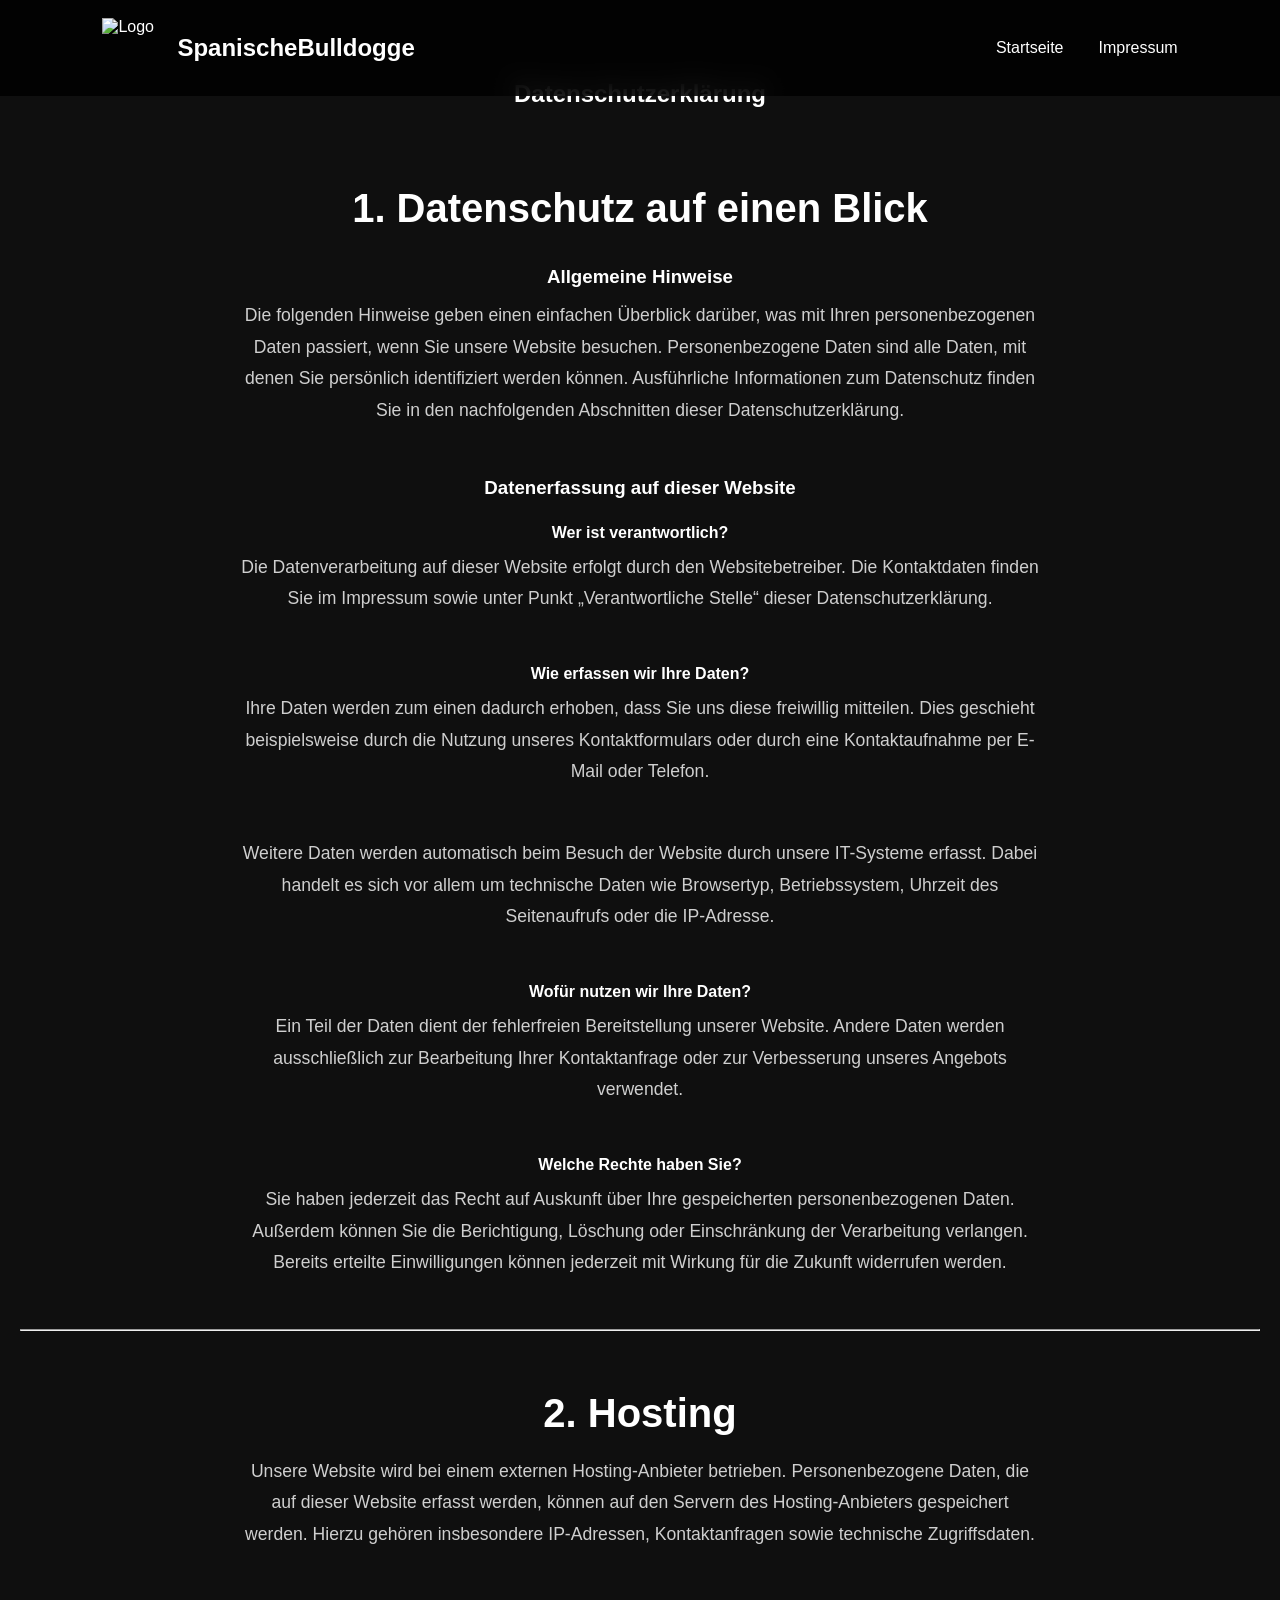
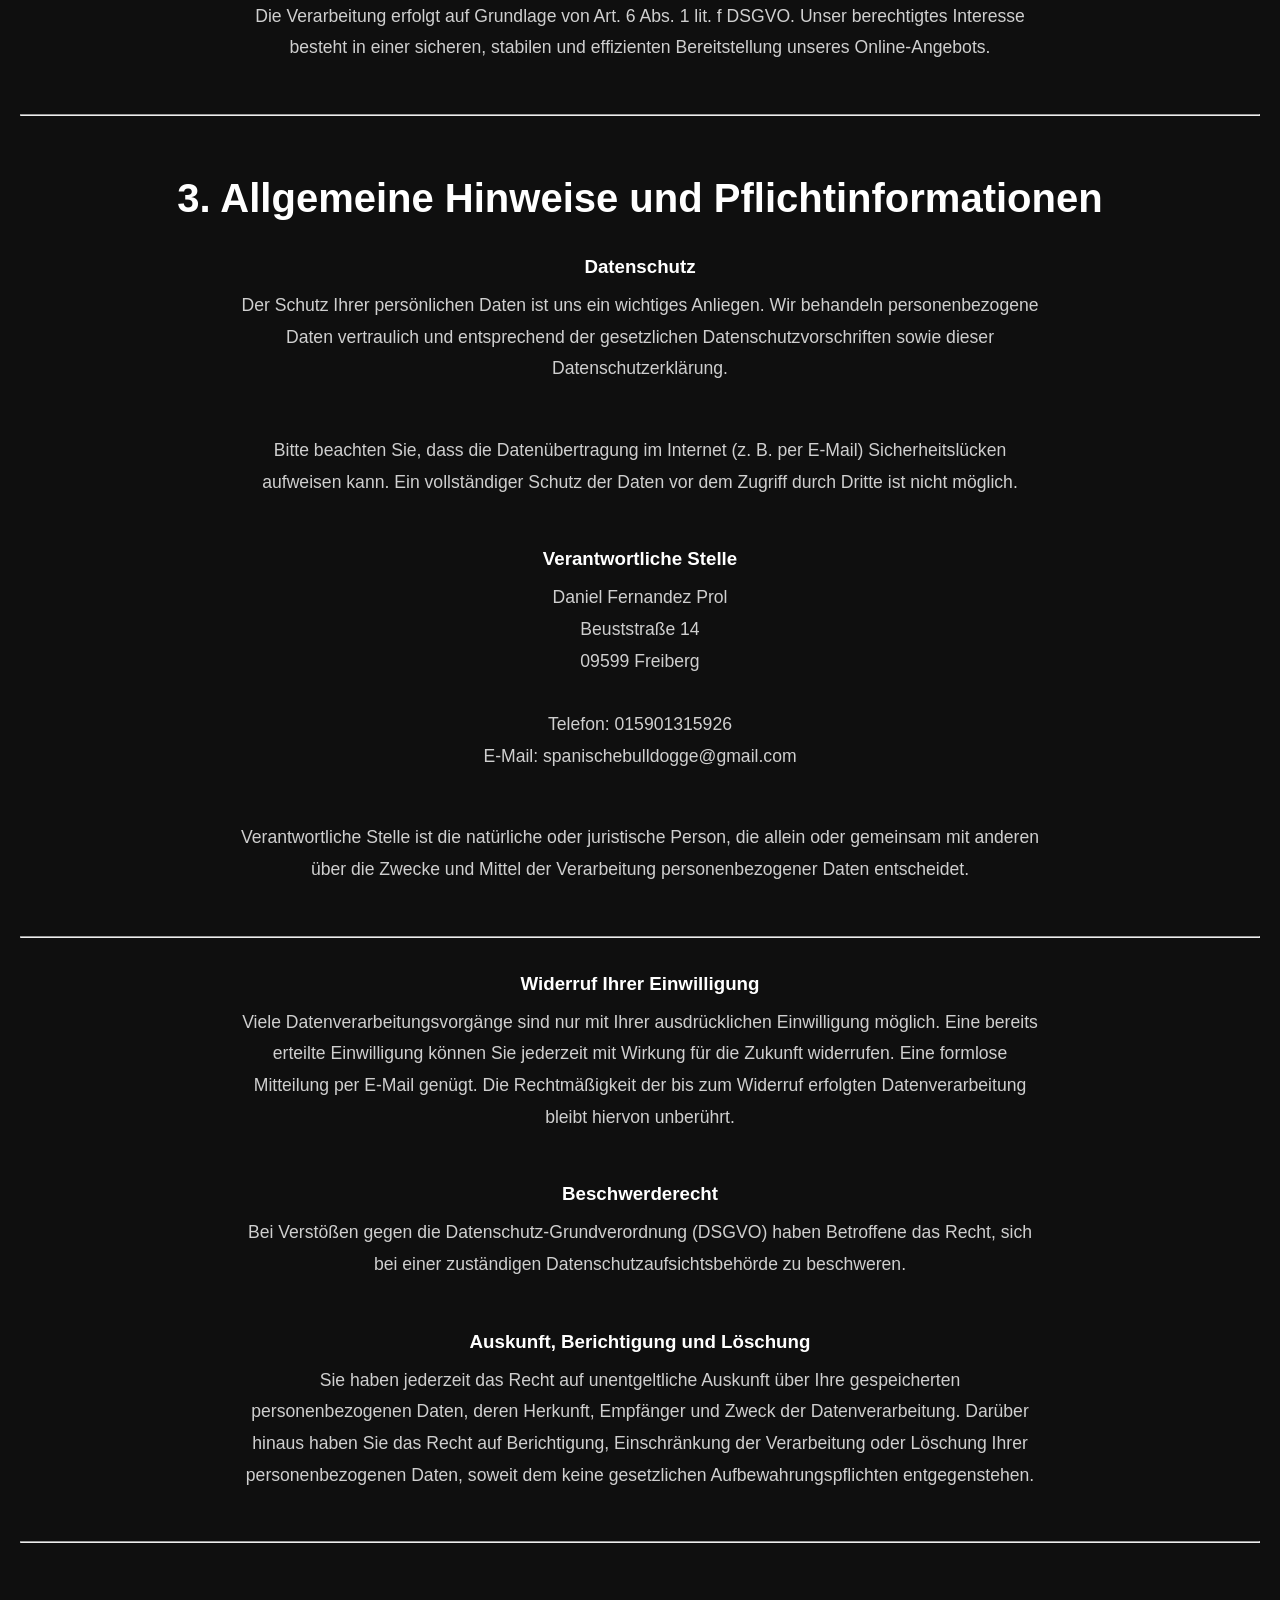
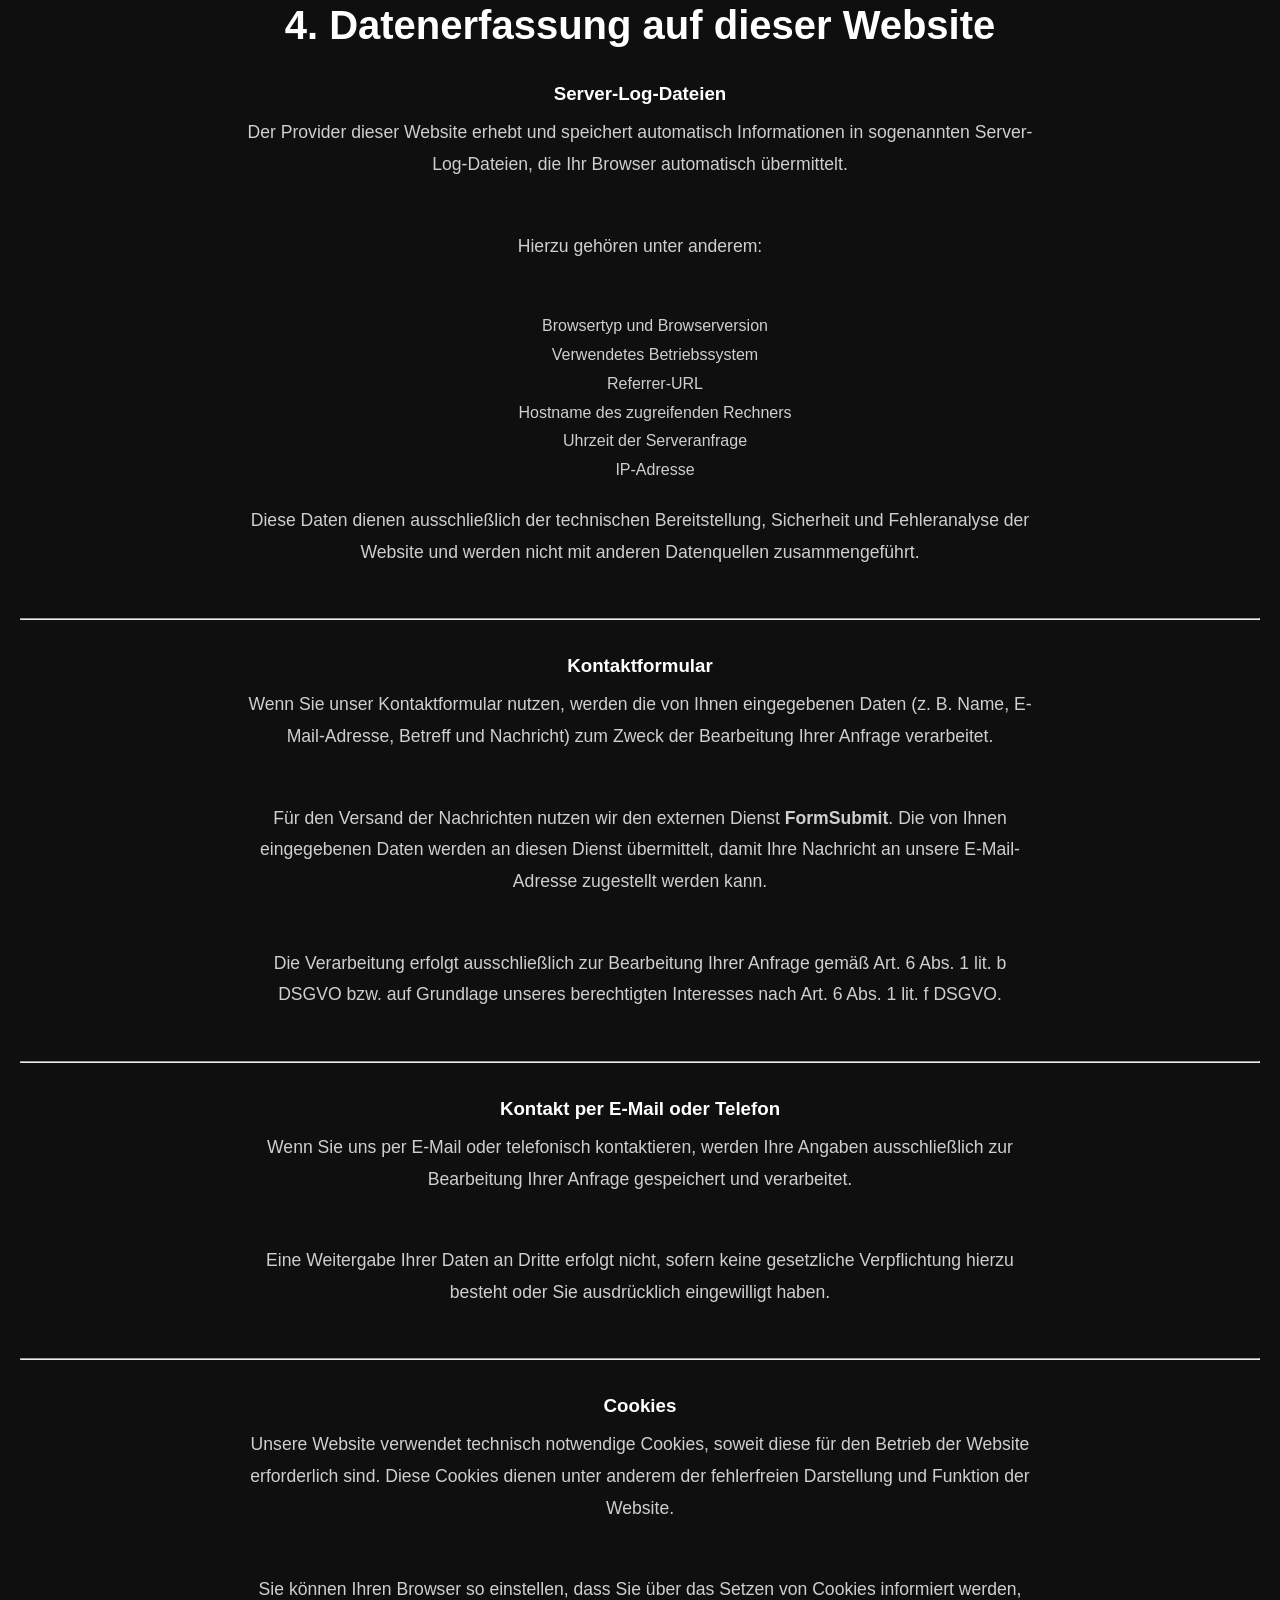
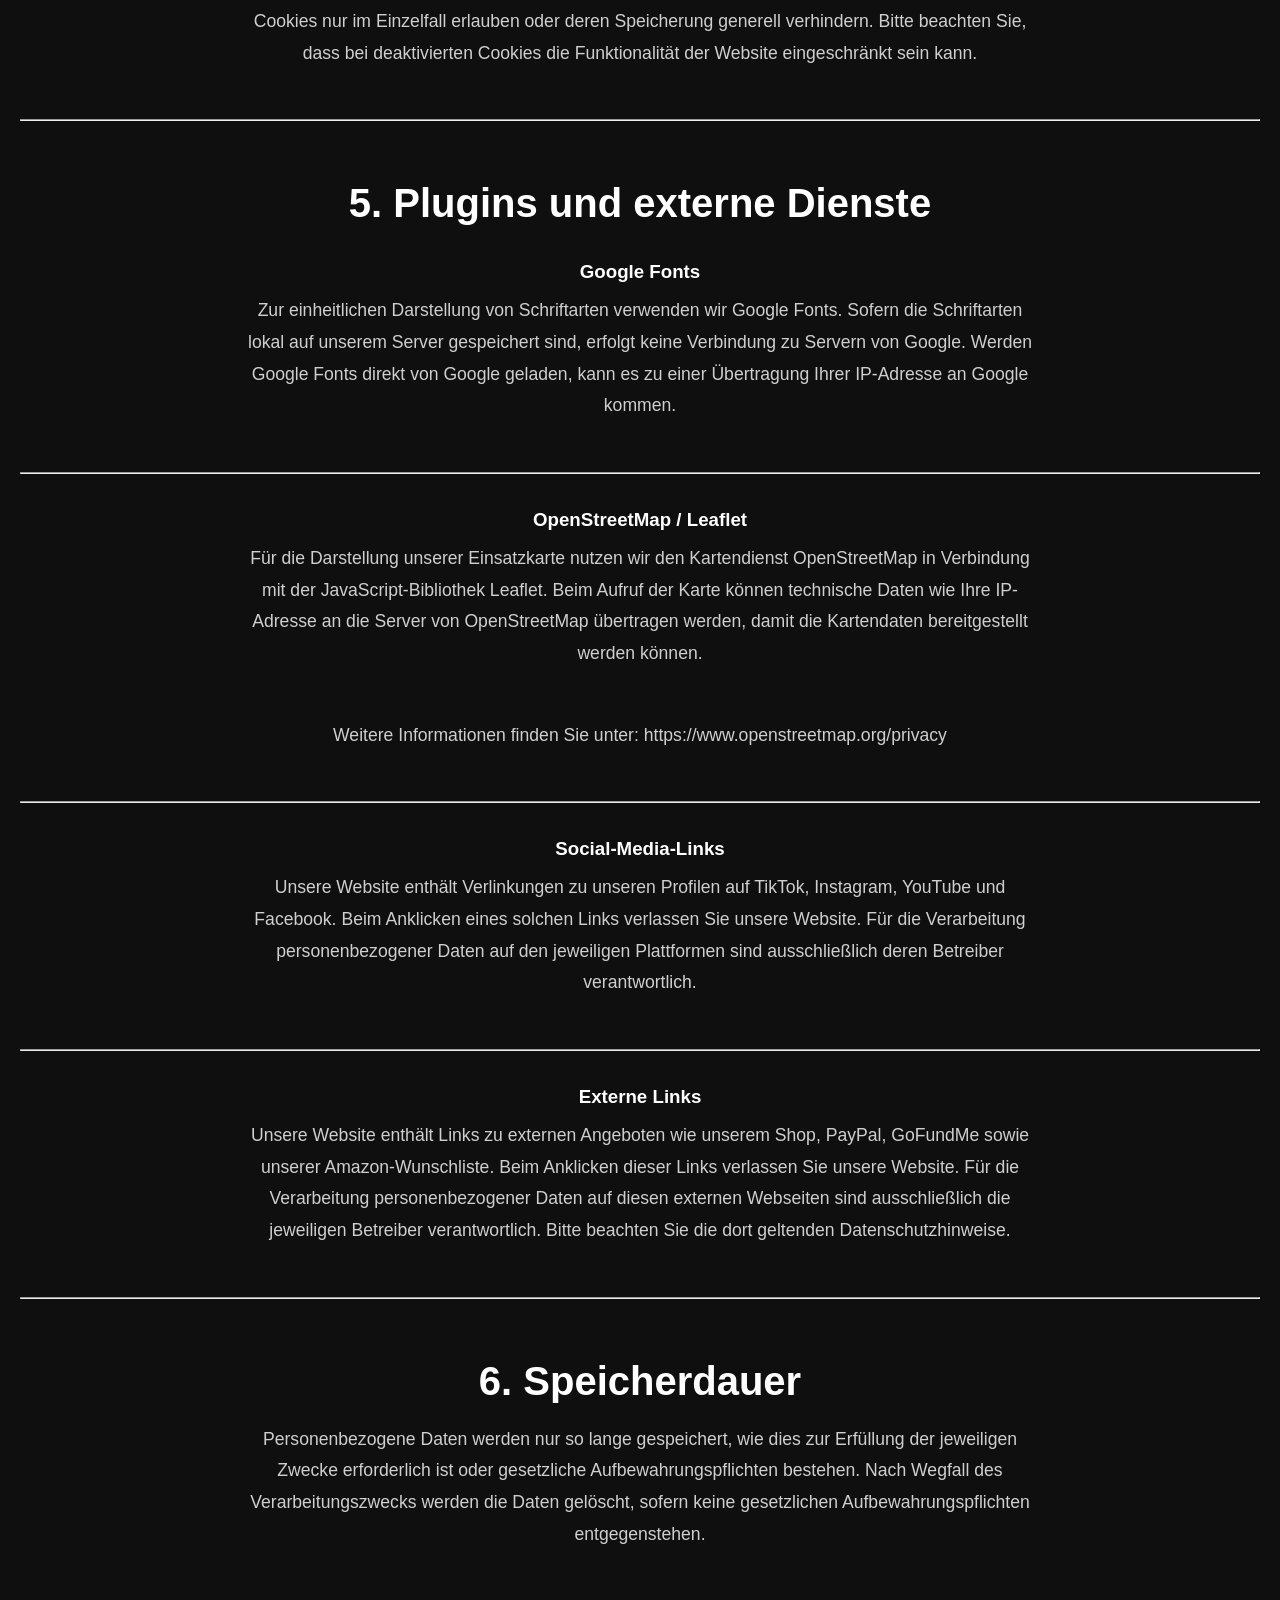
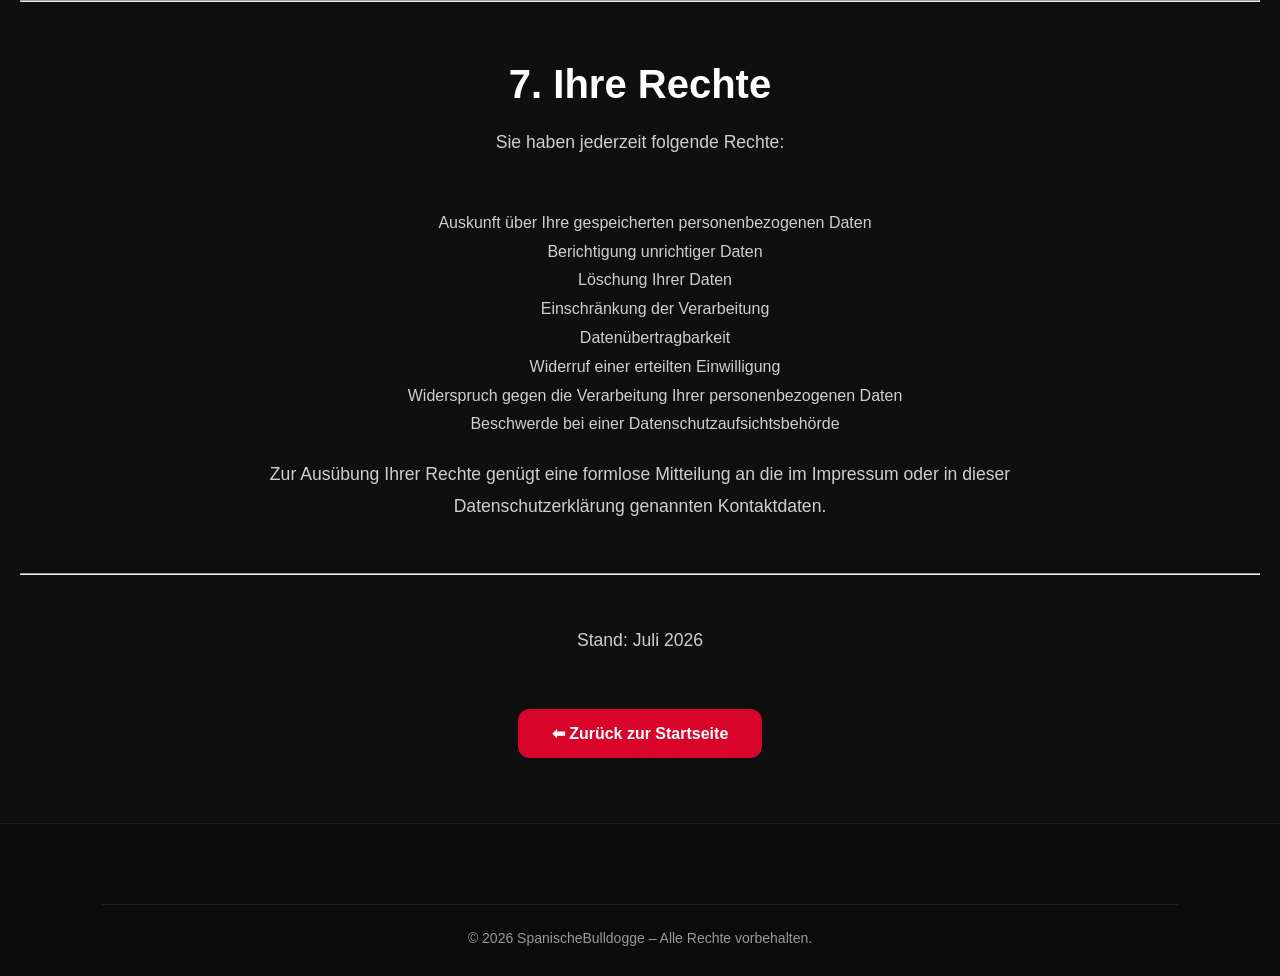
==== datenschutz.html @ 84f5b891 "Add files via upload" ====
<!DOCTYPE html>
<html lang="de">

<head>
<meta charset="UTF-8">
<meta name="viewport" content="width=device-width, initial-scale=1.0">

<title>Datenschutzerklärung | SpanischeBulldogge</title>

<link rel="stylesheet" href="style.css">
</head>

<body>

<header>

<nav class="navbar">

<div class="logo">

<img src="logos/logo.png" alt="Logo">

<h2>SpanischeBulldogge</h2>

</div>

<ul class="nav-links">

<li><a href="index.html">Startseite</a></li>
<li><a href="impressum.html">Impressum</a></li>

</ul>

</nav>

</header>

<section class="support-page">

<div class="container">

<h1>Datenschutzerklärung</h1>

<br>

<h2>1. Datenschutz auf einen Blick</h2>

<h3>Allgemeine Hinweise</h3>

<p>
Die folgenden Hinweise geben einen einfachen Überblick darüber,
was mit Ihren personenbezogenen Daten passiert, wenn Sie unsere
Website besuchen. Personenbezogene Daten sind alle Daten, mit
denen Sie persönlich identifiziert werden können.
Ausführliche Informationen zum Datenschutz finden Sie in den
nachfolgenden Abschnitten dieser Datenschutzerklärung.
</p>

<h3>Datenerfassung auf dieser Website</h3>

<h4>Wer ist verantwortlich?</h4>

<p>
Die Datenverarbeitung auf dieser Website erfolgt durch den
Websitebetreiber. Die Kontaktdaten finden Sie im Impressum
sowie unter Punkt „Verantwortliche Stelle“ dieser
Datenschutzerklärung.
</p>

<h4>Wie erfassen wir Ihre Daten?</h4>

<p>
Ihre Daten werden zum einen dadurch erhoben, dass Sie uns diese
freiwillig mitteilen. Dies geschieht beispielsweise durch die
Nutzung unseres Kontaktformulars oder durch eine Kontaktaufnahme
per E-Mail oder Telefon.
</p>

<p>
Weitere Daten werden automatisch beim Besuch der Website durch
unsere IT-Systeme erfasst. Dabei handelt es sich vor allem um
technische Daten wie Browsertyp, Betriebssystem, Uhrzeit des
Seitenaufrufs oder die IP-Adresse.
</p>

<h4>Wofür nutzen wir Ihre Daten?</h4>

<p>
Ein Teil der Daten dient der fehlerfreien Bereitstellung unserer
Website. Andere Daten werden ausschließlich zur Bearbeitung Ihrer
Kontaktanfrage oder zur Verbesserung unseres Angebots verwendet.
</p>

<h4>Welche Rechte haben Sie?</h4>

<p>
Sie haben jederzeit das Recht auf Auskunft über Ihre
gespeicherten personenbezogenen Daten. Außerdem können Sie die
Berichtigung, Löschung oder Einschränkung der Verarbeitung
verlangen. Bereits erteilte Einwilligungen können jederzeit mit
Wirkung für die Zukunft widerrufen werden.
</p>

<hr>

<h2>2. Hosting</h2>

<p>
Unsere Website wird bei einem externen Hosting-Anbieter
betrieben. Personenbezogene Daten, die auf dieser Website
erfasst werden, können auf den Servern des Hosting-Anbieters
gespeichert werden. Hierzu gehören insbesondere IP-Adressen,
Kontaktanfragen sowie technische Zugriffsdaten.
</p>

<p>
Die Verarbeitung erfolgt auf Grundlage von Art. 6 Abs. 1 lit. f
DSGVO. Unser berechtigtes Interesse besteht in einer sicheren,
stabilen und effizienten Bereitstellung unseres Online-Angebots.
</p>

<hr>

<h2>3. Allgemeine Hinweise und Pflichtinformationen</h2>

<h3>Datenschutz</h3>

<p>
Der Schutz Ihrer persönlichen Daten ist uns ein wichtiges
Anliegen. Wir behandeln personenbezogene Daten vertraulich und
entsprechend der gesetzlichen Datenschutzvorschriften sowie
dieser Datenschutzerklärung.
</p>

<p>
Bitte beachten Sie, dass die Datenübertragung im Internet
(z. B. per E-Mail) Sicherheitslücken aufweisen kann. Ein
vollständiger Schutz der Daten vor dem Zugriff durch Dritte
ist nicht möglich.
</p>

<h3>Verantwortliche Stelle</h3>

<p>

Daniel Fernandez Prol<br>
Beuststraße 14<br>
09599 Freiberg<br><br>

Telefon: 015901315926<br>
E-Mail: spanischebulldogge@gmail.com

</p>

<p>
Verantwortliche Stelle ist die natürliche oder juristische
Person, die allein oder gemeinsam mit anderen über die Zwecke
und Mittel der Verarbeitung personenbezogener Daten entscheidet.
</p>
<hr>

<h3>Widerruf Ihrer Einwilligung</h3>

<p>
Viele Datenverarbeitungsvorgänge sind nur mit Ihrer ausdrücklichen
Einwilligung möglich. Eine bereits erteilte Einwilligung können Sie
jederzeit mit Wirkung für die Zukunft widerrufen. Eine formlose
Mitteilung per E-Mail genügt. Die Rechtmäßigkeit der bis zum Widerruf
erfolgten Datenverarbeitung bleibt hiervon unberührt.
</p>

<h3>Beschwerderecht</h3>

<p>
Bei Verstößen gegen die Datenschutz-Grundverordnung (DSGVO) haben
Betroffene das Recht, sich bei einer zuständigen Datenschutzaufsichtsbehörde
zu beschweren.
</p>

<h3>Auskunft, Berichtigung und Löschung</h3>

<p>
Sie haben jederzeit das Recht auf unentgeltliche Auskunft über Ihre
gespeicherten personenbezogenen Daten, deren Herkunft, Empfänger und
Zweck der Datenverarbeitung. Darüber hinaus haben Sie das Recht auf
Berichtigung, Einschränkung der Verarbeitung oder Löschung Ihrer
personenbezogenen Daten, soweit dem keine gesetzlichen
Aufbewahrungspflichten entgegenstehen.
</p>

<hr>

<h2>4. Datenerfassung auf dieser Website</h2>

<h3>Server-Log-Dateien</h3>

<p>
Der Provider dieser Website erhebt und speichert automatisch
Informationen in sogenannten Server-Log-Dateien, die Ihr Browser
automatisch übermittelt.
</p>

<p>Hierzu gehören unter anderem:</p>

<ul>
<li>Browsertyp und Browserversion</li>
<li>Verwendetes Betriebssystem</li>
<li>Referrer-URL</li>
<li>Hostname des zugreifenden Rechners</li>
<li>Uhrzeit der Serveranfrage</li>
<li>IP-Adresse</li>
</ul>

<p>
Diese Daten dienen ausschließlich der technischen Bereitstellung,
Sicherheit und Fehleranalyse der Website und werden nicht mit anderen
Datenquellen zusammengeführt.
</p>

<hr>

<h3>Kontaktformular</h3>

<p>
Wenn Sie unser Kontaktformular nutzen, werden die von Ihnen
eingegebenen Daten (z. B. Name, E-Mail-Adresse, Betreff und Nachricht)
zum Zweck der Bearbeitung Ihrer Anfrage verarbeitet.
</p>

<p>
Für den Versand der Nachrichten nutzen wir den externen Dienst
<strong>FormSubmit</strong>. Die von Ihnen eingegebenen Daten werden
an diesen Dienst übermittelt, damit Ihre Nachricht an unsere
E-Mail-Adresse zugestellt werden kann.
</p>

<p>
Die Verarbeitung erfolgt ausschließlich zur Bearbeitung Ihrer Anfrage
gemäß Art. 6 Abs. 1 lit. b DSGVO bzw. auf Grundlage unseres berechtigten
Interesses nach Art. 6 Abs. 1 lit. f DSGVO.
</p>

<hr>

<h3>Kontakt per E-Mail oder Telefon</h3>

<p>
Wenn Sie uns per E-Mail oder telefonisch kontaktieren, werden Ihre
Angaben ausschließlich zur Bearbeitung Ihrer Anfrage gespeichert und
verarbeitet.
</p>

<p>
Eine Weitergabe Ihrer Daten an Dritte erfolgt nicht, sofern keine
gesetzliche Verpflichtung hierzu besteht oder Sie ausdrücklich
eingewilligt haben.
</p>

<hr>

<h3>Cookies</h3>

<p>
Unsere Website verwendet technisch notwendige Cookies, soweit diese
für den Betrieb der Website erforderlich sind. Diese Cookies dienen
unter anderem der fehlerfreien Darstellung und Funktion der Website.
</p>

<p>
Sie können Ihren Browser so einstellen, dass Sie über das Setzen von
Cookies informiert werden, Cookies nur im Einzelfall erlauben oder
deren Speicherung generell verhindern. Bitte beachten Sie, dass bei
deaktivierten Cookies die Funktionalität der Website eingeschränkt
sein kann.
</p>
<hr>

<h2>5. Plugins und externe Dienste</h2>

<h3>Google Fonts</h3>

<p>
Zur einheitlichen Darstellung von Schriftarten verwenden wir Google Fonts.
Sofern die Schriftarten lokal auf unserem Server gespeichert sind, erfolgt
keine Verbindung zu Servern von Google. Werden Google Fonts direkt von
Google geladen, kann es zu einer Übertragung Ihrer IP-Adresse an Google kommen.
</p>

<hr>

<h3>OpenStreetMap / Leaflet</h3>

<p>
Für die Darstellung unserer Einsatzkarte nutzen wir den Kartendienst
OpenStreetMap in Verbindung mit der JavaScript-Bibliothek Leaflet.
Beim Aufruf der Karte können technische Daten wie Ihre IP-Adresse an die
Server von OpenStreetMap übertragen werden, damit die Kartendaten
bereitgestellt werden können.
</p>

<p>
Weitere Informationen finden Sie unter:
https://www.openstreetmap.org/privacy
</p>

<hr>

<h3>Social-Media-Links</h3>

<p>
Unsere Website enthält Verlinkungen zu unseren Profilen auf TikTok,
Instagram, YouTube und Facebook. Beim Anklicken eines solchen Links
verlassen Sie unsere Website. Für die Verarbeitung personenbezogener Daten
auf den jeweiligen Plattformen sind ausschließlich deren Betreiber
verantwortlich.
</p>

<hr>

<h3>Externe Links</h3>

<p>
Unsere Website enthält Links zu externen Angeboten wie unserem Shop,
PayPal, GoFundMe sowie unserer Amazon-Wunschliste.
Beim Anklicken dieser Links verlassen Sie unsere Website.
Für die Verarbeitung personenbezogener Daten auf diesen externen
Webseiten sind ausschließlich die jeweiligen Betreiber verantwortlich.
Bitte beachten Sie die dort geltenden Datenschutzhinweise.
</p>

<hr>

<h2>6. Speicherdauer</h2>

<p>
Personenbezogene Daten werden nur so lange gespeichert,
wie dies zur Erfüllung der jeweiligen Zwecke erforderlich ist
oder gesetzliche Aufbewahrungspflichten bestehen.
Nach Wegfall des Verarbeitungszwecks werden die Daten
gelöscht, sofern keine gesetzlichen Aufbewahrungspflichten
entgegenstehen.
</p>

<hr>

<h2>7. Ihre Rechte</h2>

<p>Sie haben jederzeit folgende Rechte:</p>

<ul>

<li>Auskunft über Ihre gespeicherten personenbezogenen Daten</li>

<li>Berichtigung unrichtiger Daten</li>

<li>Löschung Ihrer Daten</li>

<li>Einschränkung der Verarbeitung</li>

<li>Datenübertragbarkeit</li>

<li>Widerruf einer erteilten Einwilligung</li>

<li>Widerspruch gegen die Verarbeitung Ihrer personenbezogenen Daten</li>

<li>Beschwerde bei einer Datenschutzaufsichtsbehörde</li>

</ul>

<p>
Zur Ausübung Ihrer Rechte genügt eine formlose Mitteilung
an die im Impressum oder in dieser Datenschutzerklärung
genannten Kontaktdaten.
</p>

<hr>

<p style="text-align:center; margin-top:50px;">
Stand: Juli 2026
</p>

<br>

<a href="index.html" class="btn">
⬅ Zurück zur Startseite
</a>

</div>

</section>

<footer class="footer">

<div class="copyright">

© 2026 SpanischeBulldogge – Alle Rechte vorbehalten.

</div>

</footer>

</body>

</html>
---- style.css ----
/* ===========================
   SPANISCHEBULLDOGGE
=========================== */

:root{

--bg:#0f0f0f;
--bg2:#181818;

--red:#d90429;
--redHover:#ff244d;

--white:#ffffff;
--text:#cfcfcf;

--radius:18px;

--transition:.3s ease;

}

*{

margin:0;
padding:0;
box-sizing:border-box;

}

html{

scroll-behavior:smooth;

}

body{

font-family:"Poppins",sans-serif;

background:var(--bg);

color:var(--white);

overflow-x:hidden;

}

img{

display:block;

max-width:100%;

}

a{

text-decoration:none;

color:inherit;

}

ul{

list-style:none;

}

/* ===========================
NAVBAR
=========================== */

.navbar{

position:fixed;

top:0;

left:0;

width:100%;

padding:18px 8%;

display:flex;

justify-content:space-between;

align-items:center;

background:rgba(0,0,0,.82);

backdrop-filter:blur(12px);

z-index:999;

}

.logo{

display:flex;

align-items:center;

gap:15px;

}

.logo img{

width:60px;

height:60px;

object-fit:contain;

}

.logo h2{

font-size:24px;

font-weight:700;

}

.nav-links{

display:flex;

gap:35px;

}

.nav-links a{

transition:.3s;

font-weight:500;

}

.nav-links a:hover{

color:var(--red);

}

.menu-btn{

display:none;

font-size:34px;

cursor:pointer;

}

/* ===========================
HERO
=========================== */

.hero{

height:100vh;

display:flex;

justify-content:center;

align-items:center;

text-align:center;

padding:0 20px;

background:
linear-gradient(rgba(0,0,0,.65),rgba(0,0,0,.85)),
url("assets/images/hero.jpg") center/cover;

}

.hero-content{

max-width:900px;

}

.hero h1{

font-size:68px;

line-height:1.1;

margin-bottom:25px;

}

.hero p{

font-size:22px;

color:var(--text);

margin-bottom:40px;

}

.hero-buttons{

display:flex;

justify-content:center;

gap:20px;

flex-wrap:wrap;

}

.btn{

background:var(--red);

padding:16px 34px;

border-radius:12px;

transition:var(--transition);

font-weight:600;

}

.btn:hover{

background:var(--redHover);

transform:translateY(-4px);

}

.btn-outline{

padding:16px 34px;

border:2px solid white;

border-radius:12px;

transition:var(--transition);

font-weight:600;

}

.btn-outline:hover{

background:white;

color:black;

}

/* ===========================
RESPONSIVE
=========================== */

@media(max-width:900px){

.menu-btn{

display:block;

}

.nav-links{

position:fixed;

right:-100%;

top:90px;

width:260px;

height:calc(100vh - 90px);

background:#111;

display:flex;

flex-direction:column;

justify-content:flex-start;

align-items:center;

padding-top:40px;

transition:.4s;

}

.nav-links.active{

right:0;

}

.hero h1{

font-size:46px;

}

.hero p{

font-size:18px;

}

}

@media(max-width:600px){

.logo h2{

display:none;

}

.hero h1{

font-size:34px;

}

.hero-buttons{

flex-direction:column;

}

.btn,
.btn-outline{

width:100%;

text-align:center;

}

}
/* ===========================
ABOUT
=========================== */

.about{

display:grid;

grid-template-columns:1fr 1fr;

gap:70px;

padding:120px 8%;

align-items:center;

background:#151515;

}

.about-image img{

width:100%;

border-radius:20px;

}

.subtitle{

color:#d90429;

font-weight:700;

letter-spacing:2px;

font-size:14px;

}

.about-content h2{

font-size:48px;

margin:20px 0;

}

.about-content p{

color:#cccccc;

line-height:1.8;

margin-bottom:40px;

}

.stats{

display:grid;

grid-template-columns:repeat(3,1fr);

gap:20px;

}

.stat-card{

background:#202020;

padding:30px;

text-align:center;

border-radius:15px;

transition:.3s;

}

.stat-card:hover{

transform:translateY(-8px);

}

.stat-card h3{

font-size:42px;

color:#d90429;

margin-bottom:10px;

}

.stat-card span{

color:#cfcfcf;

}

@media(max-width:900px){

.about{

grid-template-columns:1fr;

}

.stats{

grid-template-columns:1fr;

}

.about-content h2{

font-size:34px;

}

}
/* ===========================
MAP
=========================== */

.map-section{

padding:120px 8%;

background:#101010;

}

.section-title{

text-align:center;

margin-bottom:50px;

}

.section-title span{

color:#d90429;

font-weight:700;

letter-spacing:2px;

font-size:14px;

}

.section-title h2{

font-size:48px;

margin:20px 0;

}

.section-title p{

color:#cfcfcf;

max-width:700px;

margin:auto;

}

.search-box{

display:flex;

justify-content:center;

margin-bottom:35px;

}

#search{

width:420px;

max-width:100%;

padding:16px;

background:#1d1d1d;

border:none;

border-radius:12px;

color:white;

font-size:16px;

outline:none;

}

#map{

width:100%;

height:650px;

border-radius:20px;

overflow:hidden;

}
/* ===========================
SUPPORT
=========================== */

.support{

padding:120px 8%;

background:#181818;

}

.support-box{

background:#1f1f1f;

padding:70px;

border-radius:25px;

text-align:center;

}

.support-box span{

color:#d90429;

font-weight:700;

letter-spacing:2px;

}

.support-box h2{

font-size:46px;

margin:20px 0;

}

.support-box p{

max-width:700px;

margin:auto;

color:#cfcfcf;

line-height:1.8;

margin-bottom:40px;

}

.support-buttons{

display:flex;

justify-content:center;

gap:20px;

flex-wrap:wrap;

}

/* ===========================
KONTAKT
=========================== */

.contact{

padding:120px 8%;

background:#111;

}

.contact-grid{

display:grid;

grid-template-columns:repeat(auto-fit,minmax(250px,1fr));

gap:25px;

margin-top:50px;

}

.contact-card{

background:#1d1d1d;

padding:35px;

border-radius:18px;

text-align:center;

transition:.3s;

cursor:pointer;

border:1px solid rgba(255,255,255,.05);

box-shadow:0 10px 25px rgba(0,0,0,.25);

}

.contact-card:hover{

transform:translateY(-10px);

border-color:#d90429;

box-shadow:0 20px 40px rgba(0,0,0,.45);

}
.contact-card h3{

margin-bottom:15px;

font-size:24px;

}

.contact-card p{

color:#cfcfcf;

line-height:1.6;

}
/* ===========================
FOOTER
=========================== */

.footer{

background:#0b0b0b;

padding:80px 8% 30px;

border-top:1px solid #202020;

}

.footer-container{

display:grid;

grid-template-columns:2fr 1fr 1fr;

gap:60px;

margin-bottom:50px;

}

.footer-box img{

width:90px;

margin-bottom:20px;

}

.footer-box h2{

margin-bottom:15px;

}

.footer-box h3{

margin-bottom:20px;

}

.footer-box p{

color:#cfcfcf;

line-height:1.8;

}

.footer-box a{

display:block;

margin-bottom:12px;

color:#cccccc;

transition:.3s;

}

.footer-box a:hover{

color:#d90429;

padding-left:6px;

}

.copyright{

text-align:center;

padding-top:25px;

border-top:1px solid #202020;

color:#999;

font-size:14px;

}

@media(max-width:900px){

.footer-container{

grid-template-columns:1fr;

text-align:center;

}

.footer-box img{

margin:auto auto 20px;

}

}
/* ===========================
LIVE BANNER
=========================== */

.live-banner{

margin-top:95px;

display:flex;

justify-content:space-between;

align-items:center;

padding:15px 8%;

background:#181818;

border-top:1px solid #2a2a2a;

border-bottom:1px solid #2a2a2a;

}

.live-left{

display:flex;

align-items:center;

gap:15px;

}

.live-dot{

width:12px;

height:12px;

background:#ff0000;

border-radius:50%;

animation:pulse 1.5s infinite;

}

@keyframes pulse{

0%{

transform:scale(1);

opacity:1;

}

50%{

transform:scale(1.8);

opacity:.4;

}

100%{

transform:scale(1);

opacity:1;

}

}

.live-center{

font-weight:600;

color:#ffffff;

}

.live-right a{

background:#d90429;

padding:10px 18px;

border-radius:10px;

transition:.3s;

}

.live-right a:hover{

background:#ff244d;

}

@media(max-width:900px){

.live-banner{

flex-direction:column;

gap:15px;

text-align:center;
}

}
/* ===========================
FEATURES
=========================== */

.features{

padding:90px 8%;

display:grid;

grid-template-columns:repeat(auto-fit,minmax(280px,1fr));

gap:30px;

background:#141414;

}

.feature-card{

background:#1d1d1d;

padding:40px;

border-radius:20px;

text-align:center;

transition:.35s;

border:1px solid rgba(255,255,255,.05);

}

.feature-card:hover{

transform:translateY(-12px);

border-color:#d90429;

box-shadow:0 20px 45px rgba(0,0,0,.4);

}

.feature-icon{

font-size:55px;

margin-bottom:20px;

}

.feature-card h3{

font-size:26px;

margin-bottom:15px;

}

.feature-card p{

color:#cfcfcf;

line-height:1.8;

}
/* ===========================
MISSION
=========================== */

.mission{

padding:120px 8%;

background:#111;

}

.mission-content{

max-width:900px;

margin:auto;

text-align:center;

}

.mission h2{

font-size:48px;

margin:20px 0;

}

.mission p{

color:#cfcfcf;

line-height:1.9;

}

.mission-list{

margin-top:50px;

display:grid;

grid-template-columns:repeat(2,1fr);

gap:25px;

}

.mission-item{

display:flex;

align-items:center;

gap:15px;

padding:22px;

background:#1d1d1d;

border-radius:15px;

transition:.3s;

}

.mission-item:hover{

transform:translateY(-6px);

border:1px solid #d90429;

}

.mission-item span{

font-size:26px;

color:#d90429;

font-weight:bold;

}

.mission-item p{

margin:0;

color:white;

}

@media(max-width:800px){

.mission-list{

grid-template-columns:1fr;

}

.mission h2{

font-size:34px;

}

}
.map-section{

padding:120px 8%;

background:#111;

}

.section-title{

text-align:center;

margin-bottom:50px;

}

.section-title span{

color:#d90429;

font-weight:700;

letter-spacing:2px;

}

.section-title h2{

font-size:46px;

margin:15px 0;

}

.section-title p{

color:#ccc;

}

.search-box{

display:flex;

justify-content:center;

margin-bottom:30px;

}

#search{

width:420px;

max-width:100%;

padding:16px;

border:none;

border-radius:12px;

background:#1d1d1d;

color:white;

font-size:16px;

}

#map{

height:650px;

border-radius:20px;

overflow:hidden;

}
/* ===========================
   UNTERSTÜTZEN-SEITE
=========================== */

.support-page{
    padding:80px 20px;
    text-align:center;
}

.support-page h2{
    font-size:2.5rem;
    margin-bottom:25px;
}

.support-page p{
    max-width:800px;
    margin:0 auto 50px;
    line-height:1.8;
    font-size:1.1rem;
    color:#d8d8d8;
}

.support-buttons{
    display:flex;
    justify-content:center;
    gap:25px;
    flex-wrap:wrap;
    margin-bottom:50px;
}

.btn-paypal,
.btn-gofundme{
    display:inline-block;
    padding:18px 35px;
    border-radius:12px;
    text-decoration:none;
    color:#fff;
    font-size:1.1rem;
    font-weight:bold;
    transition:.3s;
}

.btn-paypal{
    background:#0070ba;
}

.btn-paypal:hover{
    background:#005ea6;
    transform:translateY(-4px);
}

.btn-gofundme{
    background:#02a95c;
}

.btn-gofundme:hover{
    background:#01884a;
    transform:translateY(-4px);
}
.team-page{

padding:120px 20px;

text-align:center;

}

.team-page h1{

font-size:50px;

margin-bottom:20px;

}

.team-page p{

max-width:800px;

margin:auto;

margin-bottom:40px;

font-size:20px;

line-height:1.8;

color:#ddd;

}

.team-big-image{

width:100%;

max-width:1200px;

border-radius:20px;

display:block;

margin:auto;

box-shadow:0 0 50px rgba(0,140,255,.4);

transition:.4s;

}

.team-big-image:hover{

transform:scale(1.02);

box-shadow:0 0 80px rgba(0,170,255,.7);

}
/* ===========================
   BUTTON: UNSER TEAM
=========================== */

.about-buttons{
    display:flex;
    align-items:center;
    gap:25px;
    margin:25px 0 45px;
}

.btn-team,
.btn-support-about{

    width:280px;
    height:60px;

    display:flex;
    align-items:center;
    justify-content:center;

    border-radius:12px;

    font-size:17px;
    font-weight:700;
}
.btn-team:hover{
    background: linear-gradient(135deg, #29b6ff, #0077ff);

    transform: translateY(-4px);

    box-shadow: 0 0 30px rgba(0,170,255,.85);
}

.btn-team:active{
    transform: scale(.97);
}
/* ===========================
SHOP
=========================== */

.shop{
    padding:80px 10%;
    background:#111;
    text-align:center;
}

.shop h2{
    font-size:2.3rem;
    color:#fff;
    margin-bottom:15px;
}

.shop-text{
    color:#bbb;
    max-width:700px;
    margin:0 auto 50px;
    line-height:1.6;
}

.shop-grid{
    display:grid;
    grid-template-columns:repeat(auto-fit,minmax(220px,1fr));
    gap:30px;
    margin-bottom:50px;
}

.shop-card{
    background:#1b1b1b;
    border-radius:18px;
    overflow:hidden;
    transition:.3s;
    pointer-events:none;
    user-select:none;
}

.shop-card:hover{
    transform:translateY(-8px);
}

.shop-card img{
    width:100%;
    height:260px;
    object-fit:cover;
}

.shop-card h3{
    color:#fff;
    margin:20px 0 10px;
}

.shop-card span{
    color:#00d26a;
    font-weight:bold;
    display:block;
    margin-bottom:25px;
}

.shop-btn{
    display:inline-block;
    background:#00d26a;
    color:#fff;
    padding:15px 40px;
    border-radius:50px;
    text-decoration:none;
    font-weight:bold;
    transition:.3s;
}

.shop-btn:hover{
    background:#00b85d;
    transform:scale(1.05);
}
/* ===========================
KONTAKTFORMULAR
=========================== */

.contact-section{
    padding:120px 8%;
    background:#111;
    display:grid;
    grid-template-columns:1fr 1.5fr;
    gap:50px;
    align-items:start;
}

.contact-left h2{
    font-size:42px;
    margin-bottom:20px;
}

.contact-left p{
    color:#ccc;
    line-height:1.8;
    margin-bottom:30px;
}

.contact-left a{
    display:flex;
    align-items:center;
    gap:12px;
    margin-bottom:18px;
    padding:18px 22px;
    background:#1d1d1d;
    border-radius:12px;
    transition:.3s;
    font-weight:600;
}

.contact-left a:hover{
    background:#d90429;
}

.contact-right form{
    display:flex;
    flex-direction:column;
    gap:20px;
}

.contact-right input,
.contact-right textarea{
    width:100%;
    padding:16px;
    background:#1d1d1d;
    border:none;
    border-radius:12px;
    color:#fff;
    font-size:16px;
    outline:none;
}

.contact-right textarea{
    min-height:180px;
    resize:vertical;
}

.contact-right button{
    background:#d90429;
    color:#fff;
    border:none;
    padding:18px;
    border-radius:12px;
    font-size:18px;
    cursor:pointer;
    transition:.3s;
}

.contact-right button:hover{
    background:#ff244d;
}

@media(max-width:900px){

.contact-section{
    grid-template-columns:1fr;
}

}
.hero{
    position:relative;
    width:100%;
    height:100vh;
    overflow:hidden;
}

.hero-video{
    position:absolute;
    top:0;
    left:0;
    width:100%;
    height:100%;
    object-fit:cover;
}
/* ===========================
UNSERE LEISTUNGEN
=========================== */

.services{
    padding:120px 8%;
    background:#141414;
    text-align:center;
}

.services-grid{
    display:grid;
    grid-template-columns:repeat(3,1fr);
    gap:30px;
    margin:60px auto;
    max-width:1200px;
}

.service-card{
    background:#1d1d1d;
    padding:40px 30px;
    border-radius:20px;
    transition:.3s;
    border:1px solid rgba(255,255,255,.05);
}

.service-card:hover{
    transform:translateY(-10px);
    border-color:#d90429;
    box-shadow:0 20px 40px rgba(0,0,0,.4);
}

.service-icon{
    font-size:55px;
    margin-bottom:20px;
}

.service-card h3{
    font-size:24px;
    margin-bottom:15px;
    color:#fff;
}

.service-card p{
    color:#cfcfcf;
    line-height:1.7;
}
@media(max-width:900px){

.services-grid{
    grid-template-columns:1fr;
}

}
.btn-amazon{
    display:inline-block;
    padding:18px 35px;
    border-radius:12px;
    text-decoration:none;
    color:#fff;
    font-size:1.1rem;
    font-weight:bold;
    background:#FF9900;
    transition:.3s;
}

.btn-amazon:hover{
    background:#E68A00;
    transform:translateY(-4px);
}
/* ===========================
BUTTONS ÜBER UNS
=========================== */

.about-buttons{
    display:flex;
    align-items:center;
    gap:20px;
    flex-wrap:wrap;
    margin:25px 0 40px;
}

.btn-team,
.btn-support-about{
    display:flex;
    align-items:center;
    justify-content:center;

    height:58px;
    border-radius:12px;

    color:#fff;
    text-decoration:none;
    font-size:16px;
    font-weight:700;

    transition:all .3s ease;
}

/* Team */

.btn-team{
    width:300px;

    background:linear-gradient(135deg,#009dff,#005eff);

    border:1px solid rgba(0,170,255,.5);

    box-shadow:0 0 18px rgba(0,140,255,.55);
}

.btn-team:hover{
    background:linear-gradient(135deg,#29b6ff,#0077ff);
    transform:translateY(-4px);
    box-shadow:0 0 30px rgba(0,170,255,.85);
}

.btn-team:active{
    transform:scale(.97);
}

/* Unterstützen */

.btn-support-about{
    width:210px;

    background:linear-gradient(135deg,#d90429,#ff244d);

    border:1px solid rgba(217,4,41,.5);

    box-shadow:0 0 18px rgba(217,4,41,.45);
}

.btn-support-about:hover{
    background:linear-gradient(135deg,#ff244d,#ff4d6d);
    transform:translateY(-4px);
    box-shadow:0 0 30px rgba(217,4,41,.75);
}

.btn-support-about:active{
    transform:scale(.97);
}

@media(max-width:700px){

    .about-buttons{
        flex-direction:column;
    }

    .btn-team,
    .btn-support-about{
        width:100%;
        max-width:320px;
    }

}
.support-page h2{
    margin-top:60px;
    margin-bottom:20px;
    color:#fff;
}

.support-page h3{
    margin-top:35px;
    margin-bottom:12px;
    color:#fff;
}

.support-page h4{
    margin-top:25px;
    margin-bottom:10px;
    color:#fff;
}

.support-page p,
.support-page li{
    color:#cfcfcf;
    line-height:1.8;
}

.support-page ul{
    margin:20px 0 20px 30px;
}
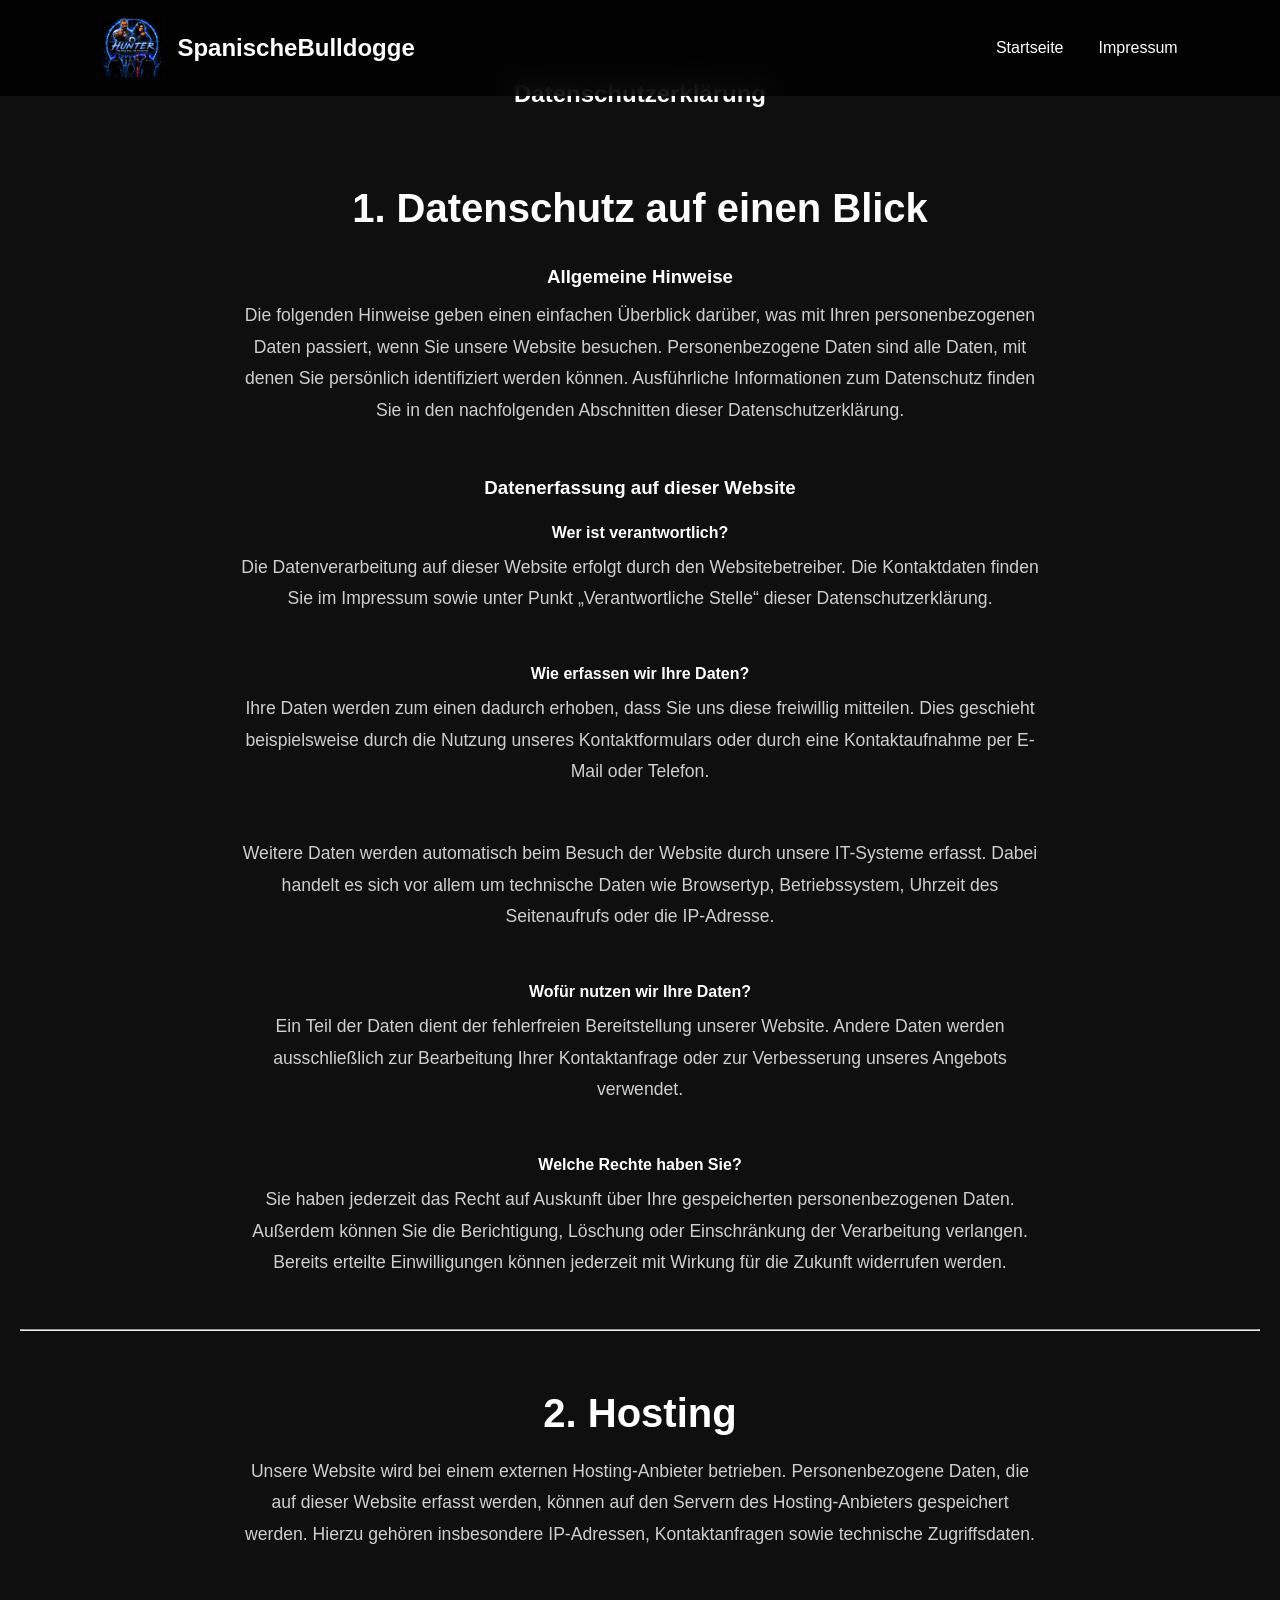
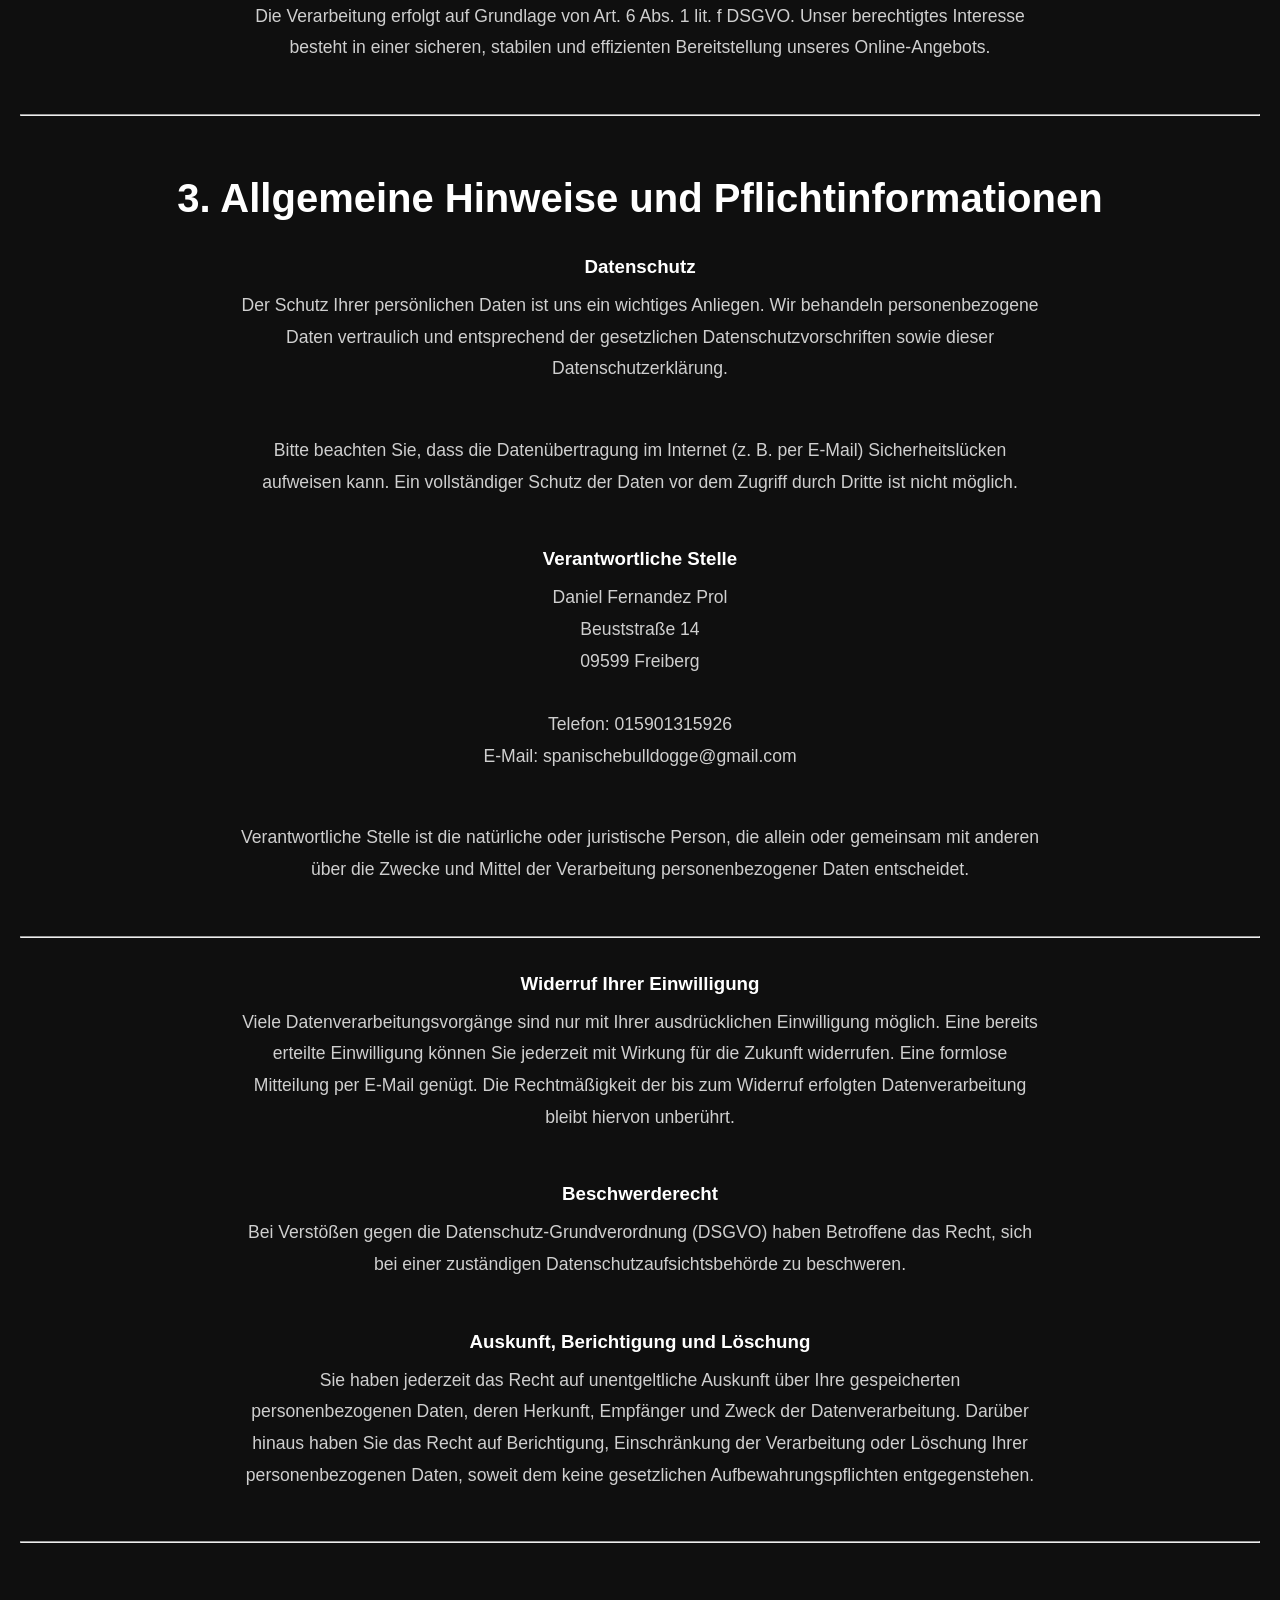
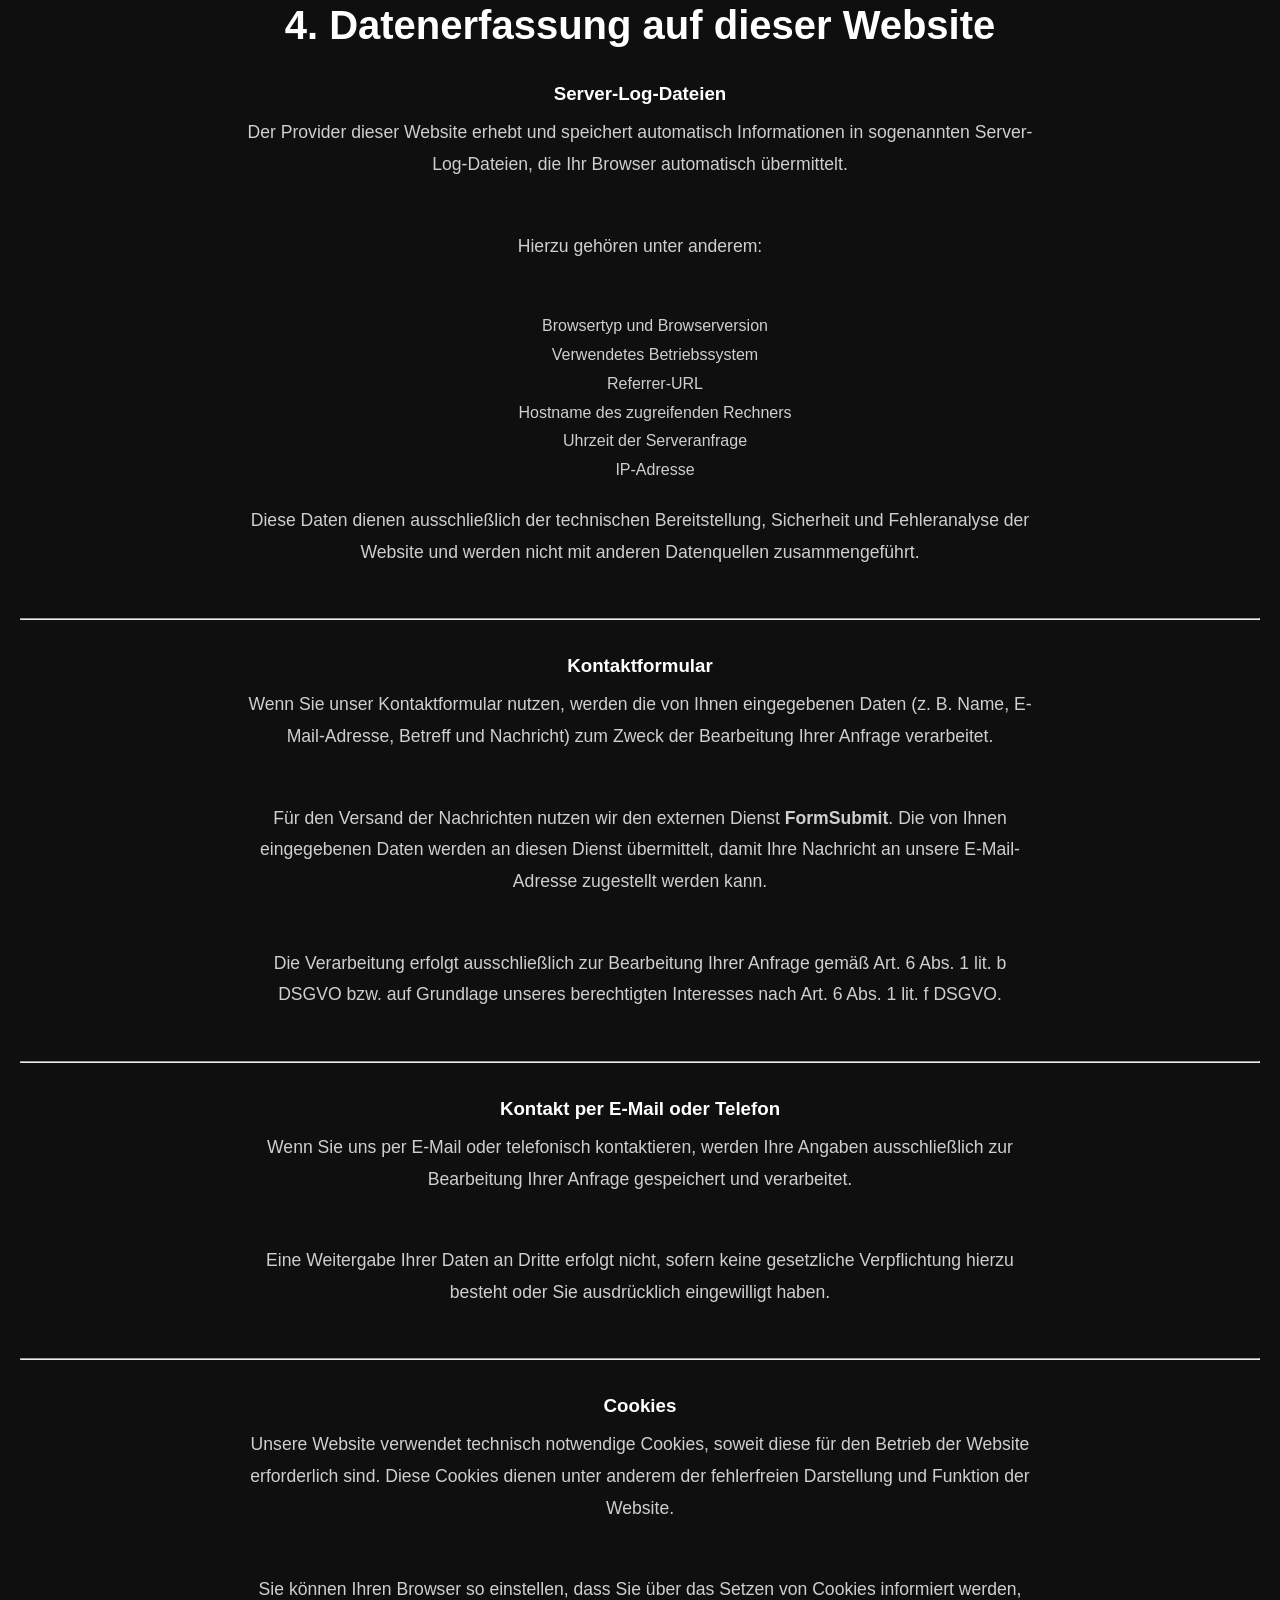
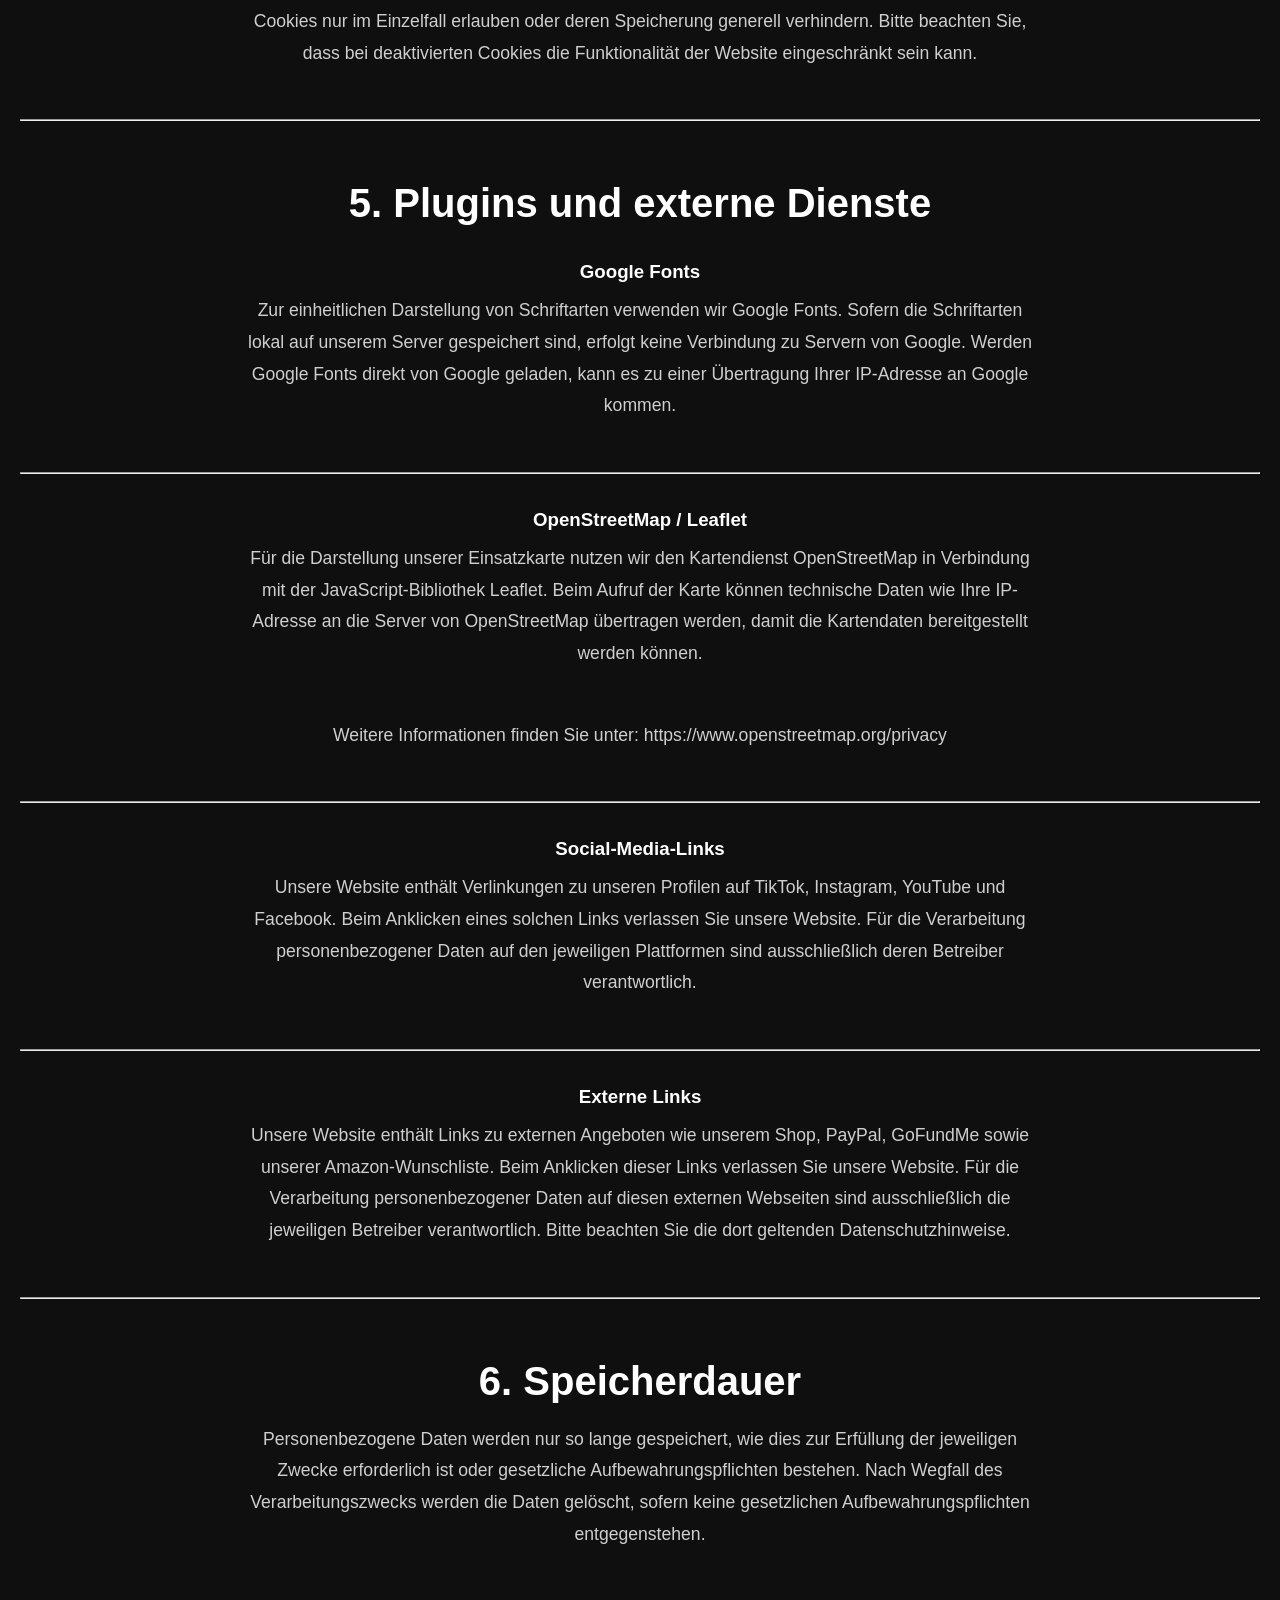
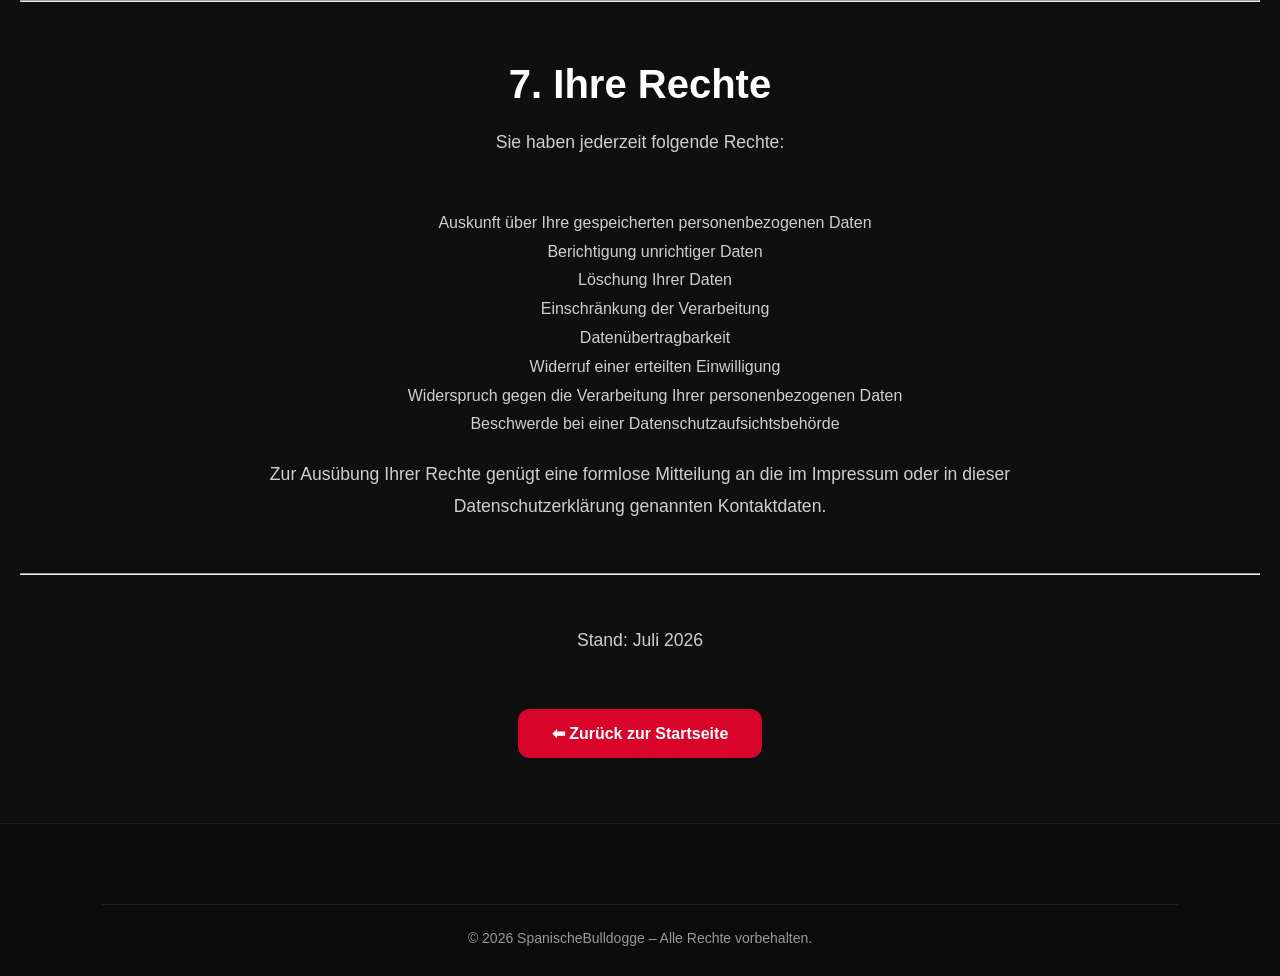
==== commit 7d069375: "Add files via upload" ====
--- a/datenschutz.html
+++ b/datenschutz.html
@@ -18,7 +18,7 @@
 
 <div class="logo">
 
-<img src="logos/logo.png" alt="Logo">
+<img src="logo.png" alt="Logo">
 
 <h2>SpanischeBulldogge</h2>
 
